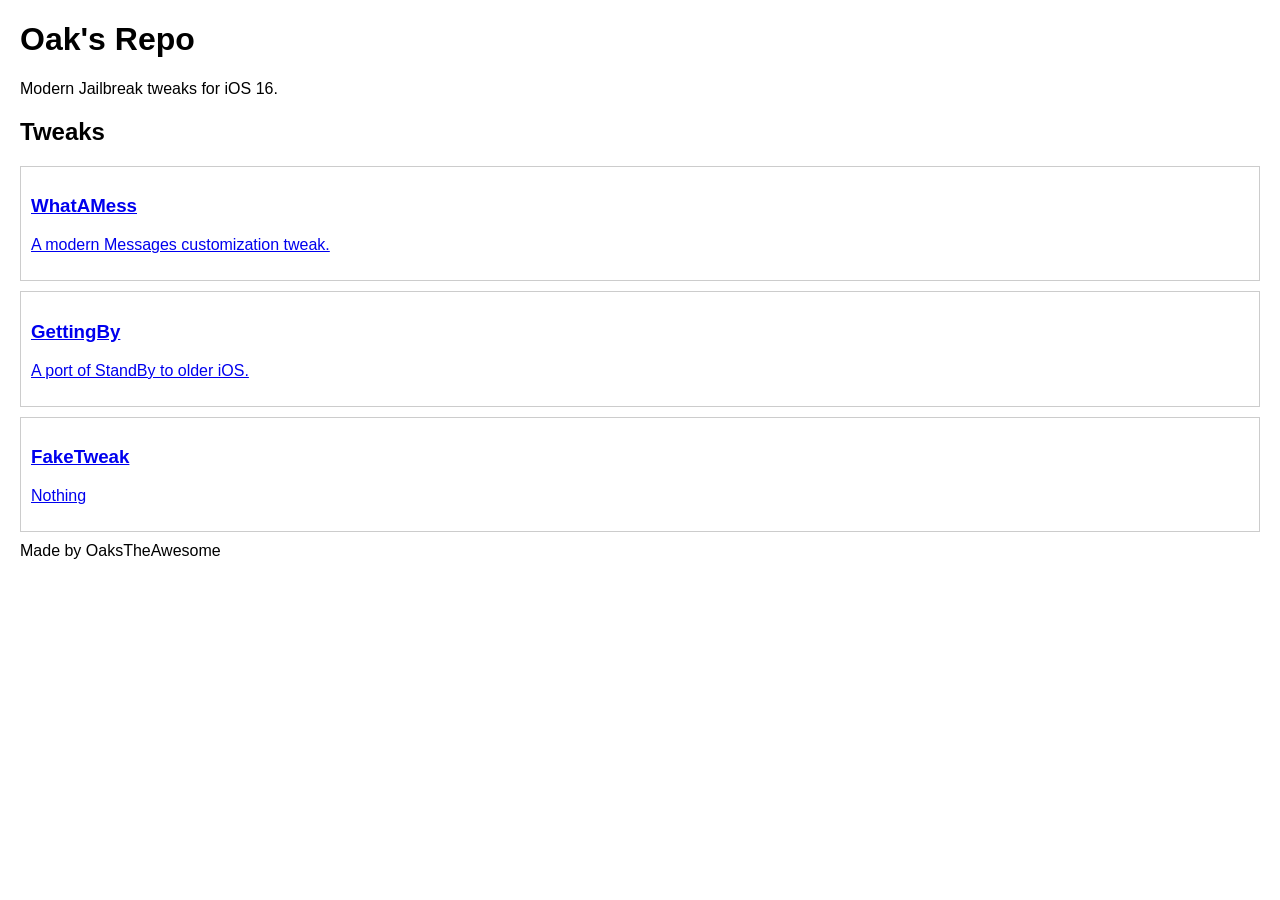
==== index.html @ 458c6914 "Basic POC styling etc" ====
<!DOCTYPE html>
<html>
    <head>
        <title>Oak's Repo</title>
        <link rel="stylesheet" href="style.css">
    </head>

    <body>

        <header>
            <h1>Oak's Repo</h1>
            <p>Modern Jailbreak tweaks for iOS 16.</p>
        </header>
    <main>
        <h2>Tweaks</h2>
            <div>
                <a href="WhatAMess.html">
                    <div>
                        <h3>WhatAMess</h3>
                        <p>A modern Messages customization tweak.</p>
                    </div>
                </a>

                <a href="GettingBy.html">
                    <div>
                        <h3>GettingBy</h3>
                        <p>A port of StandBy to older iOS.</p>
                    </div>
                </a>

                <a href="FakeTweak.html">
                    <div>
                        <h3>FakeTweak</h3>
                        <p>Nothing</p>
                    </div>
                </a>
            </div>

    </main>

    <footer>
        Made by OaksTheAwesome
    </footer>
    </body>
</html>
---- style.css ----
body {
    font-family: Arial, sans-serif;
    margin: 20px;
}

a div {
    padding: 10px;
    margin: 10px 0;
    border: 1px solid #ccc;
}
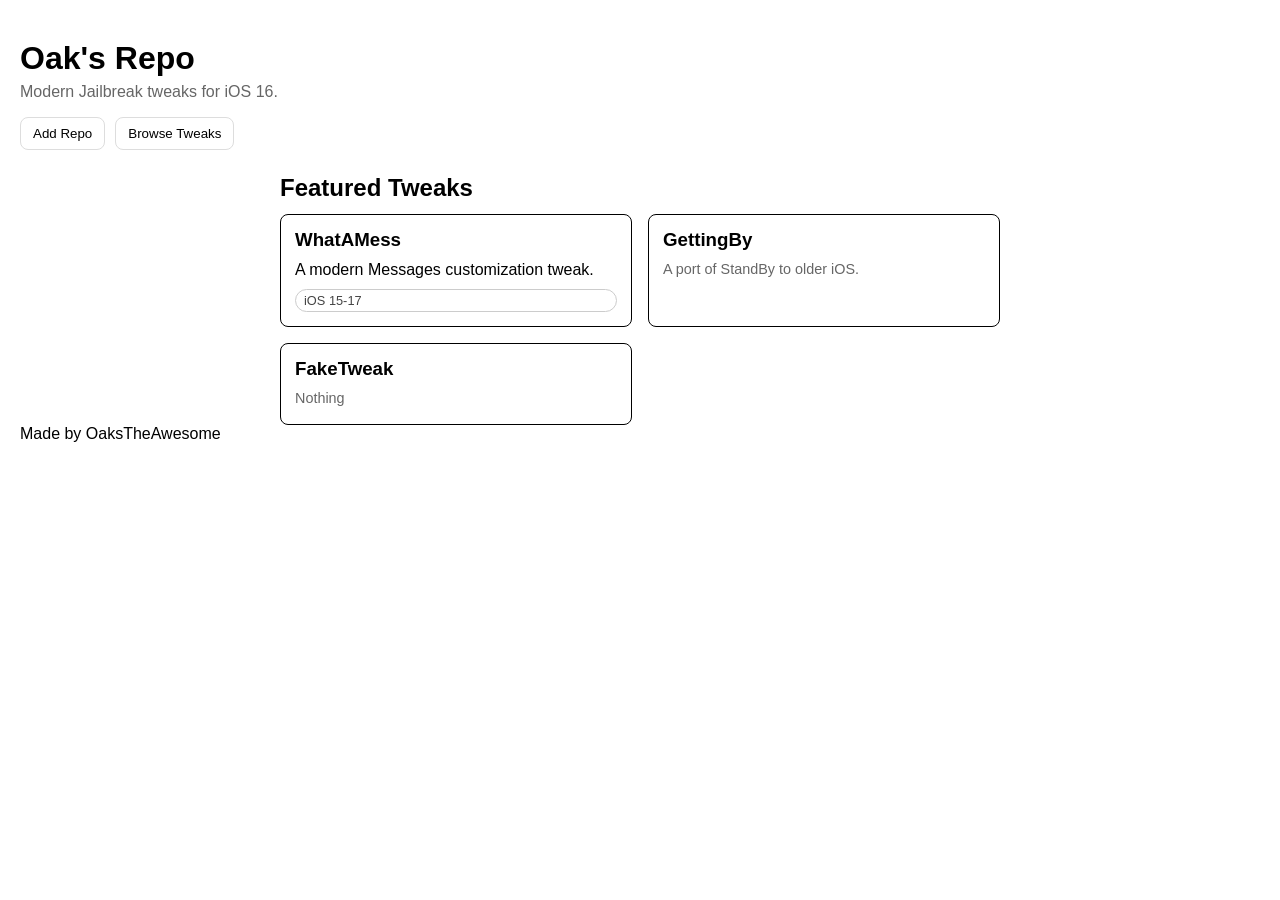
==== commit 438fbbf3: "progress" ====
--- a/index.html
+++ b/index.html
@@ -7,32 +7,33 @@
 
     <body>
 
-        <header>
+        <header class="repo-header">
             <h1>Oak's Repo</h1>
             <p>Modern Jailbreak tweaks for iOS 16.</p>
+
+            <div class="repo-actions">
+                <button>Add Repo</button>
+                <button>Browse Tweaks</button>
+            </div>
         </header>
+
     <main>
-        <h2>Tweaks</h2>
-            <div>
-                <a href="WhatAMess.html">
-                    <div>
+        <h2>Featured Tweaks</h2>
+            <div class="tweak-grid">
+                <a class="card" href="tweaks/WhatAMess.html">
                         <h3>WhatAMess</h3>
                         <p>A modern Messages customization tweak.</p>
-                    </div>
+                        <span class="badge">iOS 15-17</span>
                 </a>
 
-                <a href="GettingBy.html">
-                    <div>
+                <a class="card" href="GettingBy.html">
                         <h3>GettingBy</h3>
                         <p>A port of StandBy to older iOS.</p>
-                    </div>
                 </a>
 
-                <a href="FakeTweak.html">
-                    <div>
+                <a class="card" href="FakeTweak.html">
                         <h3>FakeTweak</h3>
                         <p>Nothing</p>
-                    </div>
                 </a>
             </div>
 
--- a/style.css
+++ b/style.css
@@ -3,8 +3,176 @@
     margin: 20px;
 }
 
-a div {
-    padding: 10px;
-    margin: 10px 0;
+main {
+    max-width: 720px;
+    margin: 0 auto;
+}
+
+.repo-header {
+    margin: 40px auto 20px auto;
+}
+
+.repo-header h1 {
+    font-size: 32px;
+    margin: 0;
+}
+
+.repo-header p {
+    color: #666;
+    margin-top: 6px;
+}
+
+.repo-actions {
+    margin-top: 14px;
+    display: flex;
+    gap: 10px;
+}
+
+.repo-actions button {
+    padding: 8px 12px;
+    border-radius: 8px;
+    border: 1px solid #ddd;
+    background: white;
+    cursor: pointer;
+}
+
+.repo-actions button:hover {
+    background: #f5f5f5;
+}
+
+.tweak-grid {
+    display: grid;
+    grid-template-columns: repeat(auto-fit, minmax(260px, 1fr));
+    gap: 16px;
+}
+
+h2 {
+    margin-top: 24px;
+    margin-bottom: 12px;
+}
+
+.card {
+    display: flex;
+    flex-direction: column;
+    padding: 14px;
+    margin: 0;
+    border: 1px solid;
+    border-radius: 8px;
+    text-decoration: none;
+    color: inherit;
+    transition: 0.2s ease;
+    height: auto;
+    min-height: 50px;
+}
+
+.card:hover {
+    transform: scale(1.02);
+    border-color: #888;
+    box-shadow: 0 4px 12px rgba(0, 0, 0, 0.08);
+}
+
+.badge {
+    display: inline-block;
+    font-size: 0.8em;
+    padding: 3px 8px;
+    margin-top: 6px;
     border: 1px solid #ccc;
+    border-radius: 999px;
+    color: #444;
+}
+
+a h3 {
+    margin: 0 0 6px 0;
+}
+
+a p {
+    margin: 4px 0;
+}
+
+a p:last-child {
+    font-size: 0.9em;
+    color: #666;
+}
+
+/* Tweak Pages */
+.tweak-page {
+    max-width: 800px;
+    margin: 40px auto;
+    padding: 0 16px;
+}
+
+.tweak-here h1 {
+    font-size: 34px;
+    margin-bottom: 6px;
+}
+
+.tweak-here p {
+    color: #666;
+    margin-bottom: 12px;
+}
+
+.badges {
+    display: flex;
+    gap: 8px;
+    margin-bottom: 16px;
+}
+
+.badges span {
+    font-size: 12px;
+    padding: 4px 8px;
+    border: 1px solid #ddd;
+    border-radius: 999px;
+    background: #9f9f9f;
+}
+
+.install-btn {
+    padding: 10px 14px;
+    border-radius: 10px;
+    border: none;
+    background: black;
+    color: white;
+    cursor: pointer;
+}
+
+.tweak-desc h2 {
+    font-size: 24px;
+    margin-bottom: 6px;
+}
+
+.tweak-section {
+    max-width: 800px;
+    margin: 18px auto;
+    background: white;
+    border: 1px solid #eaeaea;
+    border-radius: 14px;
+    padding: 24px 16px;
+    box-shadow: 0 2px 10px rgba(0,0,0,0.04);
+}
+
+.tweak-section h2 {
+    font-size: 14px;
+    font-weight: 600;
+    margin: 0 0 8px 0;
+    color: #444;
+    text-transform: uppercase;
+    letter-spacing: 0.06em;
+}
+
+.tweak-section p {
+    font-size: 14px;
+    line-height: 1.25;
+    color: #333;
+    margin: 0;
+}
+
+.tweak-section ul {
+    margin: 0;
+    padding-left: 18px;
+}
+
+.tweak-section li {
+    font-size: 14px;
+    line-height: 1.5;
+    margin-bottom: 6px;
+    color: #333;
 }
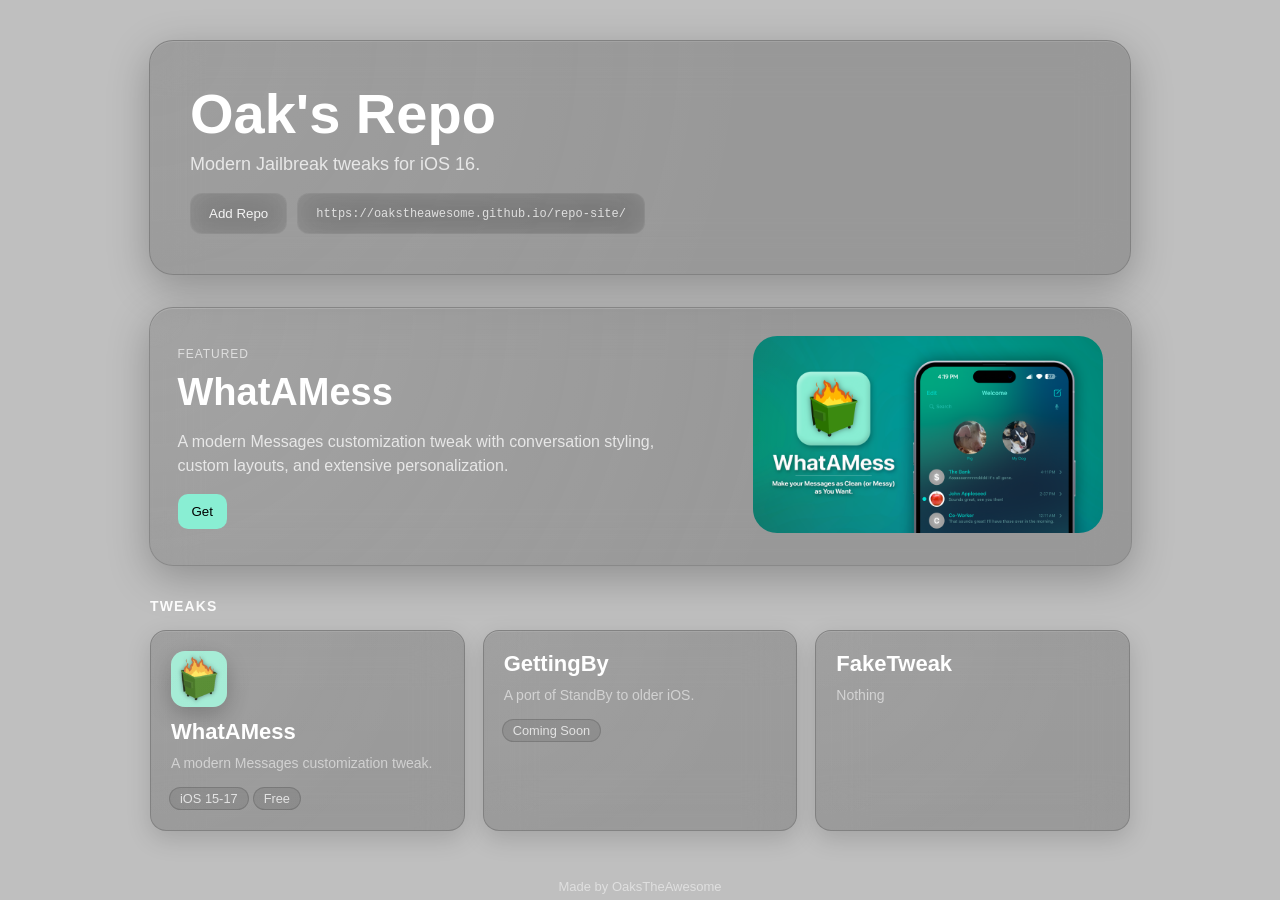
==== commit d6f69b28: "prettiness" ====
--- a/index.html
+++ b/index.html
@@ -13,22 +13,57 @@
 
             <div class="repo-actions">
                 <button>Add Repo</button>
-                <button>Browse Tweaks</button>
+
+                <div class="repo-link" onclick="copyRepoUrl()">
+                    https://oakstheawesome.github.io/repo-site/
+                </div>
             </div>
         </header>
 
+        <section class="featured-tweak">
+            <div class="featured-content">
+                <span class="featured-label">FEATURED</span>
+
+                <h2>WhatAMess</h2>
+
+                <p>
+                    A modern Messages customization tweak with
+                    conversation styling, custom layouts,
+                    and extensive personalization.
+                </p>
+
+                <div class="featured-actions">
+                    <button class="install-btn">Get</button>
+                </div>
+            </div>
+
+        <div class="featured-shot">
+            <img
+                src="images/whatamess-preview.png"
+                alt="WhatAMess Screenshot">
+        </div>
+        </section>
+
+
     <main>
-        <h2>Featured Tweaks</h2>
+        <h2>Tweaks</h2>
             <div class="tweak-grid">
                 <a class="card" href="tweaks/WhatAMess.html">
+                    <img class="tweak-icon" src="images/whatamess-icon.png">
                         <h3>WhatAMess</h3>
                         <p>A modern Messages customization tweak.</p>
-                        <span class="badge">iOS 15-17</span>
+                        <div class="card-badges">
+                            <span class="badge">iOS 15-17</span>
+                            <span class="badge">Free</span>
+                        </div>
                 </a>
 
                 <a class="card" href="GettingBy.html">
                         <h3>GettingBy</h3>
                         <p>A port of StandBy to older iOS.</p>
+                        <div class="card-badges">
+                            <span class="badge">Coming Soon</span>
+                        </div>
                 </a>
 
                 <a class="card" href="FakeTweak.html">
@@ -39,6 +74,14 @@
 
     </main>
 
+    <script>
+        function copyRepoUrl() {
+            navigator.clipboard.writeText(
+                "https://oakstheawesome.github.io/repo-site/"
+            );
+        }
+    </script>
+
     <footer>
         Made by OaksTheAwesome
     </footer>
--- a/style.css
+++ b/style.css
@@ -1,26 +1,77 @@
 body {
+    position: relative;
     font-family: Arial, sans-serif;
     margin: 20px;
 }
 
+body::before {
+    content: "";
+    position: fixed;
+    inset: 0;
+    background-image: url("images/background.jpeg");
+    background-size: cover;
+    background-position: center;
+    background-repeat: no-repeat;
+    filter: blur(24px);
+    transform: scale(1.1);
+    z-index: -2;
+    pointer-events: none;
+}
+
+body::after {
+    content: "";
+    position: fixed;
+    inset: 0;
+    background: rgba(0, 0, 0, 0.25);
+    z-index: -1;
+    pointer-events: none;
+}
+
 main {
-    max-width: 720px;
+    max-width: 980px;
     margin: 0 auto;
 }
 
+.repo-header::before {
+    content: "";
+    position: absolute;
+    inset: 0;
+    background:
+        radial-gradient(
+            circle at top left,
+            rgba(255,255,255,0.06),
+            transparent 60%
+        );
+    pointer-events: none;
+}
+
 .repo-header {
-    margin: 40px auto 20px auto;
+    max-width: 900px;
+    margin: 40px auto 32px auto;
+    padding: 40px;
+    background: rgba(0,0,0,0.2);
+    backdrop-filter: blur(24px);
+    border: 1px solid rgba(0,0,0,0.15);
+    border-radius: 24px;
+    box-shadow:
+        0 12px 40px rgba(0,0,0,0.25),
+        inset 0 1px 0 rgba(255,255,255,0.1);
+    position: relative;
+    overflow: hidden;
 }
 
 .repo-header h1 {
-    font-size: 32px;
     margin: 0;
+    font-size: 56px;
+    font-weight: 700;
+    color: white;
 }
 
 .repo-header p {
-    color: #666;
-    margin-top: 6px;
-}
+    margin-top: 8px;
+    font-size: 18px;
+    color: rgba(255,255,255,0.75);
+}   
 
 .repo-actions {
     margin-top: 14px;
@@ -29,69 +80,209 @@
 }
 
 .repo-actions button {
-    padding: 8px 12px;
-    border-radius: 8px;
-    border: 1px solid #ddd;
-    background: white;
+    padding: 12px 18px;
+    border-radius: 12px;
+    border: 1px solid rgba(255,255,255,0.05);
+    background: rgba(0,0,0,0.05);
+    backdrop-filter: blur(16px);
+    color: rgba(255, 255, 255, 0.9);
+    font-weight: 500;
     cursor: pointer;
+    transition:
+        transform 0.2s ease,
+        background 0.2s ease,
+        border-color 0.2s ease;
 }
 
 .repo-actions button:hover {
-    background: #f5f5f5;
+    transform:  translateY(-2px);
+    background: #89eed3;
+    border-color: rgba(5, 255, 193, 0.25);
+}
+
+.repo-link {
+    cursor: pointer;
+    display: flex;
+    align-items: center;
+    padding: 12px 18px;
+    border-radius: 12px;
+    background: rgba(0,0,0,0.05);
+    backdrop-filter: blur(16px);
+    border: 1px solid rgba(255,255,255,0.05);
+    color: rgba(255,255,255,0.75);
+    font-family: monospace;
+    font-size: 12px;
+    transition: background 0.2s ease,
+                transform 0.2s ease;
+}
+
+.repo-link:hover {
+    background: rgba(255, 255, 255, 0.08);
+    transform: translateY(-2px);
+}
+
+.featured-tweak::before {
+    content: "";
+    position: absolute;
+    inset: 0;
+    background:
+        radial-gradient(
+            circle at top left,
+            rgba(255,255,255,0.1),
+            transparent 65%
+        );
+    pointer-events: none;
+}
+
+.featured-tweak {
+    max-width: 925px;
+    margin: 0 auto 32px auto;
+    padding: 28px;
+    display: flex;
+    align-items: center;
+    justify-content: space-between;
+    gap: 32px;
+    background: rgba(0,0,0,0.2);
+    backdrop-filter: blur(24px);
+    border: 1px solid rgba(0,0,0,0.1);
+    border-radius: 24px;
+    overflow: hidden;
+    box-shadow:
+        0 12px 40px rgba(0,0,0,0.25),
+        inset 0 1px 0 rgba(255,255,255,0.15);
+    position: relative;
+}
+
+.featured-content {
+    flex: 1;
+    position: relative;
+    z-index: 1;
+}
+
+.featured-label {
+    display: inline-block;
+    font-size: 12px;
+    letter-spacing: 0.08em;
+    color: rgba(255,255,255,0.65);
+    margin-bottom: 10px;
+}
+
+.featured-content h2 {
+    font-size: 38px;
+    color: white;
+    margin: 0 0 12px 0;
+}
+
+.featured-content p {
+    font-size: 16px;
+    line-height: 1.5;
+    color: rgba(255,255,255,0.75);
+    max-width: 500px;
+}
+
+.featured-tweak img {
+    width: 350px;
+    border-radius: 24px;
+    transition:
+        transform 0.3s ease,
+        box-shadow 0.3s ease;
+}
+
+.featured-tweak:hover img {
+    transform: scale(1.03);
+    box-shadow:
+        0 8px 20px rgba(0,0,0,0.35);
 }
 
 .tweak-grid {
     display: grid;
     grid-template-columns: repeat(auto-fit, minmax(260px, 1fr));
-    gap: 16px;
-}
-
-h2 {
-    margin-top: 24px;
-    margin-bottom: 12px;
-}
+    gap: 18px;
+}
+
+main h2 {
+    color: white;
+    font-size: 14px;
+    text-transform: uppercase;
+    letter-spacing: 0.08em;
+    margin-bottom: 16px;
+}   
 
 .card {
     display: flex;
     flex-direction: column;
-    padding: 14px;
+    padding: 20px;
     margin: 0;
-    border: 1px solid;
-    border-radius: 8px;
+    background: rgba(0, 0, 0, 0.2);
+    backdrop-filter: blur(24px);
+    border: 1px solid rgba(0, 0, 0, 0.15);
+    border-radius: 16px;
     text-decoration: none;
     color: inherit;
-    transition: 0.2s ease;
-    height: auto;
+    transition: transform 0.2s ease,
+                box-shadow 0.2s ease,
+                border-color 0.2s ease;
+    box-shadow:
+            0 8px 24px rgba(0, 0, 0, 0.15),
+            inset 0 1px 0 rgba(255, 255, 255, 0.1);
     min-height: 50px;
+    position: relative;
+    overflow: hidden;
 }
 
 .card:hover {
-    transform: scale(1.02);
-    border-color: #888;
-    box-shadow: 0 4px 12px rgba(0, 0, 0, 0.08);
+    transform: translateY(-4px);
+    border-color: rgba(255, 255, 255, 0.1);
+    box-shadow:
+        0 12px 32px rgba(0, 0, 0, 0.25),
+        inset 0 1px 0 rgba(255, 255, 255, 0.15);
 }
 
 .badge {
     display: inline-block;
+    background: rgba(0, 0, 0, 0.1);
     font-size: 0.8em;
-    padding: 3px 8px;
-    margin-top: 6px;
-    border: 1px solid #ccc;
+    padding: 3px 10px;
+    align-self: flex-start;
+    margin-left: -2px;
+    margin-top: 4px;
+    border: 1px solid rgba(0, 0, 0, 0.15);
     border-radius: 999px;
-    color: #444;
+    color: rgba(255, 255, 255, 0.75);
+}
+
+.tweak-icon {
+    width: 56px;
+    height: 56px;
+    border-radius: 14px;
+    margin-bottom: 12px;
+    box-shadow: 0 8px 24px rgba(0, 0, 0, 0.25);
+}
+
+.card-badges {
+    display: flex;
+    gap: 6px;
+    margin-top: 8px;
+    flex-wrap: wrap;
 }
 
 a h3 {
+    font-size: 22px;
+    color: white;
     margin: 0 0 6px 0;
 }
 
 a p {
+    font-size: 14px;
+    color: rgba(225,225,225,0.75);
     margin: 4px 0;
 }
 
-a p:last-child {
-    font-size: 0.9em;
-    color: #666;
+footer {
+    margin-top: 48px;
+    text-align: center;
+    color: rgba(255,255,255,0.5);
+    font-size: 13px;
 }
 
 /* Tweak Pages */
@@ -101,13 +292,58 @@
     padding: 0 16px;
 }
 
-.tweak-here h1 {
-    font-size: 34px;
-    margin-bottom: 6px;
-}
-
-.tweak-here p {
-    color: #666;
+.card::before,
+.tweak-header::before,
+.tweak-section::before {
+    content: "";
+    position: absolute;
+    inset: -1px;
+
+    border-radius: inherit;
+
+    background:
+        radial-gradient(
+            circle at top left,
+            rgba(255, 255, 255, 0.045),
+            rgba(255,255,255,0.025),
+            transparent 70%
+        ),
+        linear-gradient(
+            180deg,
+            rgba(255,255,255,0.03),
+            rgba(255,255,255,0.01)
+    );
+
+    pointer-events: none;
+}
+
+.tweak-header {
+    background: rgba(0,0,0,0.3);
+    backdrop-filter: blur(24px);
+    border: 1px solid rgba(0,0,0,0.1);
+    border-radius: 14px;
+    padding: 18px;
+    margin-bottom: 16px;
+    box-shadow:
+        0 8px 32px rgba(0,0,0,0.1),
+        inset 0 1px 0 rgba(255,255,255,0.25),
+        inset 0 -1px 0 rgba(0,0,0,0.05);
+}
+
+.tweak-header h1 {
+    color: #eee;
+    font-size: 32px;
+    margin: 0 0 6px 0;
+}
+
+.subtitle {
+    font-size: 14px;
+    color: #f5f5f5;
+    margin: 0 0 12px 0;
+}
+
+.tweak-header p {
+    color: #e6e6e6;
     margin-bottom: 12px;
 }
 
@@ -119,19 +355,172 @@
 
 .badges span {
     font-size: 12px;
+    color: #f5f5f5;
     padding: 4px 8px;
-    border: 1px solid #ddd;
+    border: 1px solid rgba(0, 0, 0, 0.1);
+    backdrop-filter: blur(0.15);
     border-radius: 999px;
-    background: #9f9f9f;
+    background: rgba(0, 0, 0, 0.5);
 }
 
 .install-btn {
     padding: 10px 14px;
     border-radius: 10px;
     border: none;
-    background: black;
-    color: white;
+    background: #89eed3;
+    color: black;
     cursor: pointer;
+    transition: transform 0.2s ease;
+}
+
+.install-btn:hover {
+    transform: translateY(-2px);
+}
+
+.screenshot-row {
+    overflow-x: auto;
+    padding: 0 16px;
+
+    scroll-snap-type: x mandatory;
+}
+
+.screenshot-track {
+    display: flex;
+    gap: 12px;
+    width: max-content;
+    margin: 0 auto;
+}
+
+.screenshot-track:has(.screenshot:hover) .screenshot {
+    opacity: 1;
+    transform: scale(1);
+}
+
+.screenshot {
+    flex: 0 0 auto;
+    height: auto;
+    border: 1px solid rgba(255, 255, 255, 0.1);
+    border-radius: 12px;
+    overflow: hidden;
+    scroll-snap-align: center;
+    filter: blur(0.2px);
+    opacity: 0.9;
+    transform: scale(0.98);
+    transition: transform 0.2s ease, opacity 0.2s ease, box-shadow 0.2s ease;
+    box-shadow:
+        0 8px 32px rgba(0,0,0,0.15),
+        inset 0 1px 0 rgba(255,255,255,0.15),
+        inset 0 -1px 0 rgba(255,255,255,0.05);
+}
+
+.screenshot img {
+    width: auto;
+    max-height: 400px;
+    object-fit: contain;
+    display: block;
+}
+
+.screenshot:hover {
+    opacity: 1;
+    transform: scale(1);
+    filter: blur(0);
+    box-shadow: 0 8px 20px rgba(0, 0, 0, 0.12);
+}
+
+.modal {
+    display: flex;
+    position: fixed;
+    z-index: 1000;
+    left: 0;
+    top: 0;
+    width: 100%;
+    height: 100%;
+    opacity: 0;
+    visibility: hidden;
+    background: rgba(0, 0, 0, 0.4);
+    backdrop-filter: blur(12px);
+    transition: opacity 0.2s ease, visibility 0.2s ease;
+}
+
+.modal.open {
+    opacity: 1;
+    visibility: visible;
+}
+
+.modal-content {
+    display: block;
+    margin: 60px auto;
+    max-width: 90%;
+    max-height: 80%;
+    opacity: 1;
+    transform: scale(1);
+    transition:
+        opacity 0.2s ease,
+        transform 0.2s ease;
+    border-radius: 12px;
+}
+
+.modal-content.changing {
+    opacity: 0;
+    transform: scale(0.85);
+}
+
+.close {
+    position: absolute;
+    top: 20px;
+    right: 30px;
+    font-size: 30px;
+    color: white;
+    cursor: pointer;
+}
+
+.modal-nav {
+    position: absolute;
+    top: 50%;
+    transform: translateY(-50%);
+    border: none;
+    background: rgba(255, 255, 255, 0.1);
+    backdrop-filter: blur(10px);
+    width: 48px;
+    height: 48px;
+    border-radius: 999px;
+    font-size: 24px;
+    cursor: pointer;
+        transition:
+        transform 0.2s ease, background 0.2s ease;
+}
+
+.modal-nav:hover {
+    transform: translateY(-50%) scale(1.08);
+}
+
+.prev {
+    left: 24px;
+    color: white;
+}
+
+.next {
+    right: 24px;
+    color: white;
+}
+
+.tweak-meta {
+    margin-top: 12px;
+    margin-left: 4px;
+    margin-right: 8px;
+    padding-top: 12px;
+    border-top: 1px solid #eee;
+    display: flex;
+    flex-direction: column;
+    gap: 6px;
+    font-size: 12px;
+    color: rgba(255, 255, 255, 0.6);
+}
+
+.tweak-meta span {
+    color: white;
+    font-weight: 500;
+    margin-right: 4px;
 }
 
 .tweak-desc h2 {
@@ -142,18 +531,22 @@
 .tweak-section {
     max-width: 800px;
     margin: 18px auto;
-    background: white;
-    border: 1px solid #eaeaea;
+    background: rgba(0, 0, 0, 0.05);
+    backdrop-filter: blur(24px);
+    border: 1px solid rgba(0, 0, 0, 0.1);
     border-radius: 14px;
+    box-shadow:
+        0 8px 32px rgba(0,0,0,0.1),
+        inset 0 1px 0 rgba(255,255,255,0.2),
+        inset 0 -1px 0 rgba(0,0,0,0.05);
     padding: 24px 16px;
-    box-shadow: 0 2px 10px rgba(0,0,0,0.04);
 }
 
 .tweak-section h2 {
     font-size: 14px;
     font-weight: 600;
     margin: 0 0 8px 0;
-    color: #444;
+    color: white;
     text-transform: uppercase;
     letter-spacing: 0.06em;
 }
@@ -161,7 +554,7 @@
 .tweak-section p {
     font-size: 14px;
     line-height: 1.25;
-    color: #333;
+    color: rgba(255, 255, 255, 0.75);
     margin: 0;
 }
 
@@ -174,5 +567,5 @@
     font-size: 14px;
     line-height: 1.5;
     margin-bottom: 6px;
-    color: #333;
+    color: rgba(255, 255, 255, 0.75);
 }
